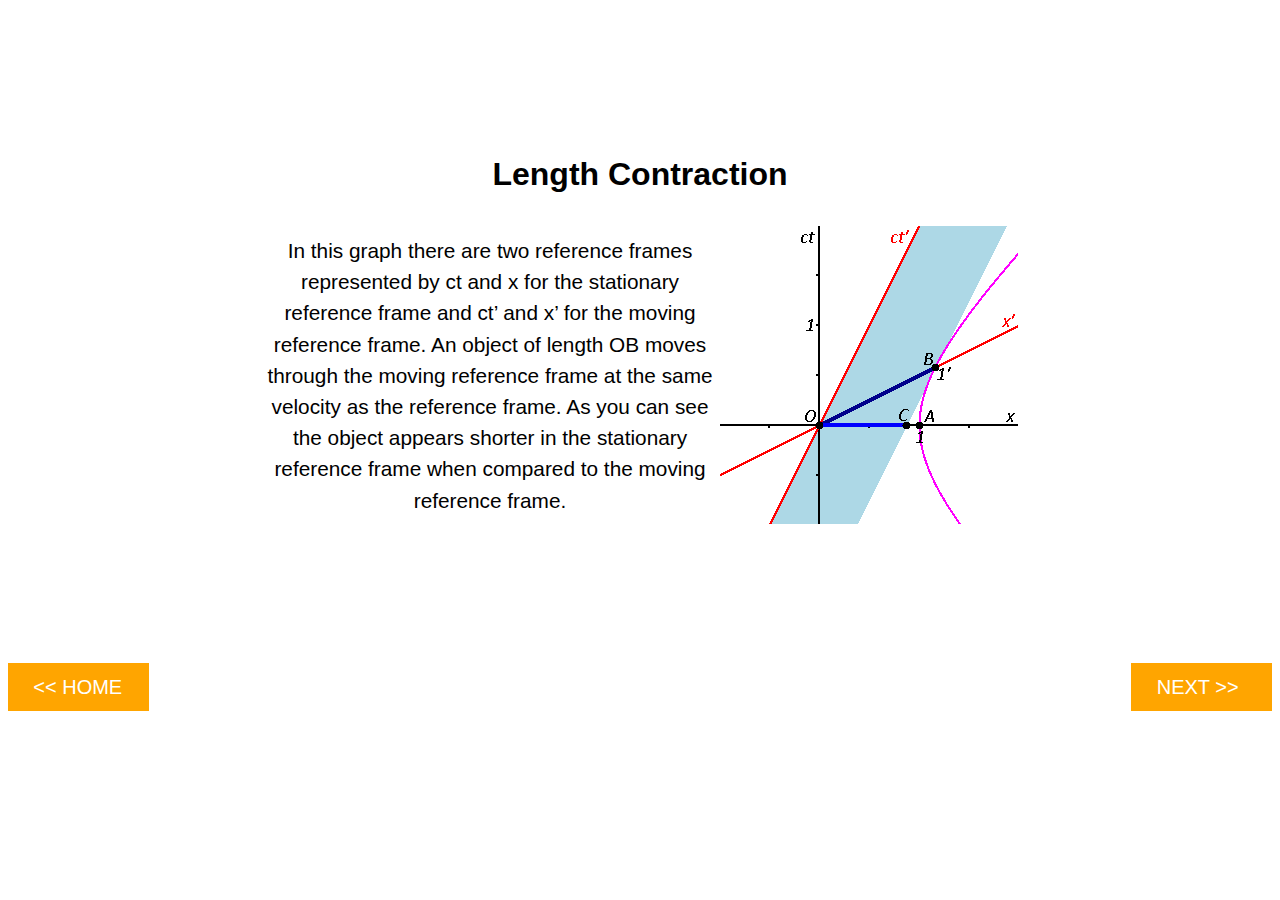
==== len-con.html @ 76934a26 "Website init" ====
<!DOCTYPE html>
<html lang="en">
<head>
    <meta charset="UTF-8">
    <meta name="viewport" content="width=device-width, initial-scale=1.0">
    <link rel="stylesheet" href="topics.css">
    <title>Reference Frames</title>
</head>
<body>
    <main>
        <h1>
            Length Contraction
        </h1>
        <div id="content-length">
            <p>
                In this graph there are two reference frames represented by ct and x for the stationary reference frame and ct’ and x’ for the moving reference frame. An object of length OB moves through the moving reference frame at the same velocity as the reference frame. As you can see the object appears shorter in the stationary reference frame when compared to the moving reference frame.
            </p>
            <img src="img/length contraction.gif" alt="">
            
        </div>
    </main>
    <footer>
        <a href="index.html"> << HOME</a>
        <a href="lor-fact.html">NEXT >></a>
    </footer>
</body>
</html>
---- topics.css ----
* {
    font-family: Arial, Helvetica, sans-serif;
}
main{
    display: flex;
    flex-direction: column;
    padding: 10% 20%;
    justify-content: center;
    align-items: center;
}
#formulas{
    align-self: baseline;
    line-height: 150%;
    font-size: 130%;
}
#content p, #content-lor-fact p{
    text-align: center;
    line-height: 150%;
    font-size: 130%;
}
#content, #content-lor-fact{
    display: flex;
    flex-direction: column;
}
#content img{
    align-self: center;
    width: 80%;
    height: auto;
}
#content-lor-fact img{
    align-self: center;
    width: auto;
    height: auto;
}

#content-length{
    display: flex;
    flex-direction: row;
}
#content-length img{
    align-self: center;
    width: 60%;
    height: auto;
}

#content-length p{
    text-align: center;
    line-height: 150%;
    font-size: 130%;
    width: 100%;
}
footer{
    display: flex;
    justify-content: space-between;
}
footer a{
    width: 90px;
    display: block;
    background-color: orange;
    border: none;
    color: white;
    font-size: 125%;
    padding: 1% 2%;
    text-decoration: none;

}

#img-sim{
    display: flex;
}
#img-sim img{
    width: 50%;
}
#img-sim-desc{
    display: flex;
    justify-content: space-between;

}
#img-sim-desc p{
    font-size: 90%;
}
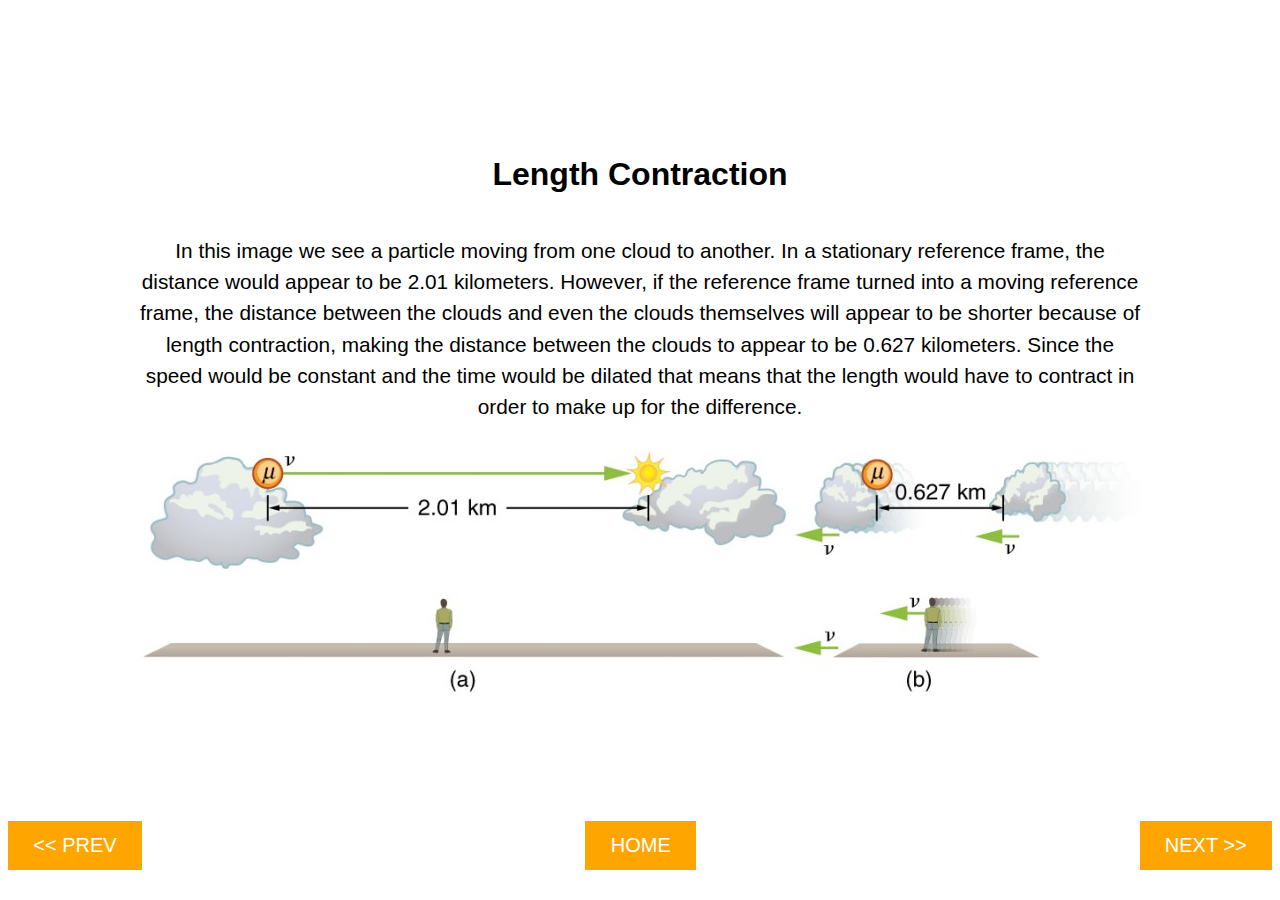
==== commit 2d339d95: "post feedback changes" ====
--- a/len-con.html
+++ b/len-con.html
@@ -11,16 +11,17 @@
         <h1>
             Length Contraction
         </h1>
-        <div id="content-length">
+        <div id="content-length-len">
             <p>
-                In this graph there are two reference frames represented by ct and x for the stationary reference frame and ct’ and x’ for the moving reference frame. An object of length OB moves through the moving reference frame at the same velocity as the reference frame. As you can see the object appears shorter in the stationary reference frame when compared to the moving reference frame.
+                In this image we see a particle moving from one cloud to another. In a stationary reference frame, the distance would appear to be 2.01 kilometers. However, if the reference frame turned into a moving reference frame, the distance between the clouds and even the clouds themselves will appear to be shorter because of length contraction, making the distance between the clouds to appear to be 0.627 kilometers. Since the speed would be constant and the time would be dilated that means that the length would have to contract in order to make up for the difference.
             </p>
-            <img src="img/length contraction.gif" alt="">
+            <img src="img/length contraction 2.jpg" alt="">
             
         </div>
     </main>
     <footer>
-        <a href="index.html"> << HOME</a>
+        <a href="time-dil.html"> << PREV</a>
+        <a href="index.html"> HOME</a>
         <a href="lor-fact.html">NEXT >></a>
     </footer>
 </body>
--- a/topics.css
+++ b/topics.css
@@ -33,6 +33,11 @@
     height: auto;
 }
 
+#content-length-len{
+    display: flex;
+    flex-direction: column;
+}
+
 #content-length{
     display: flex;
     flex-direction: row;
@@ -43,7 +48,7 @@
     height: auto;
 }
 
-#content-length p{
+#content-length p, #content-length-len p{
     text-align: center;
     line-height: 150%;
     font-size: 130%;
@@ -54,7 +59,6 @@
     justify-content: space-between;
 }
 footer a{
-    width: 90px;
     display: block;
     background-color: orange;
     border: none;
